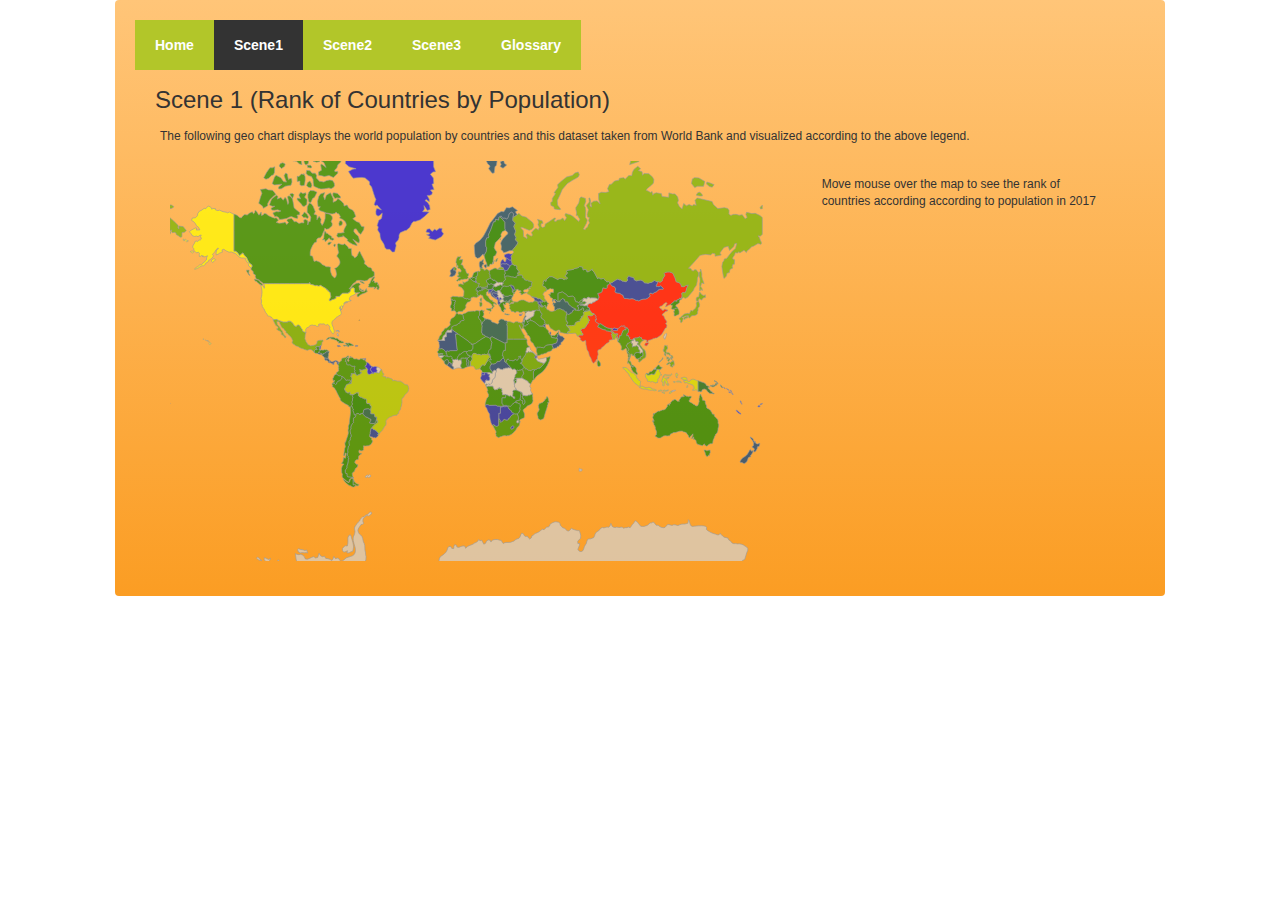
==== scene1.html @ 290844d8 "Initial commit" ====
<!DOCTYPE html PUBLIC "-//W3C//DTD XHTML 1.0 Strict//EN" "http://www.w3.org/TR/xhtml1/DTD/xhtml1-strict.dtd">
<html xmlns="http://www.w3.org/1999/xhtml" xml:lang="en" lang="en">
<head>
<meta http-equiv="content-type" content="text/html; charset=utf-8" />
<meta name="description" content="TC Query Tool" />
<meta name="keywords" content="" />
<meta name="author" content="Mohit Munjal" />
<link rel="stylesheet" type="text/css" href="css/style.css" media="screen" />	
<script type="text/javascript" src="javascript/jquery-1.7.2.js"></script> <!--JQUERY SOURCE LINK-->
<script src="Chart.js-master/Chart.js"></script> <!--Chart.js SOURCE LINK-->
<script src="http://d3js.org/d3.v3.min.js"></script>
<script src="js/underscore.min.js"></script>
<script src="js/jquery.min.js"></script>
<script src="js/bootstrap.min.js"></script>
<script src="d3/d3.min.js"></script>
<script src="//d3js.org/topojson.v0.min.js"></script>
<script src = "https://d3js.org/d3.v4.min.js"></script>
<script src="main.js"></script>


<link rel="stylesheet" href="css/bootstrap.min.css">
<link rel="stylesheet" href="styles.css">  
</head>
<body>
	
<div id="wrapper">
					
	<!--Navigation Pane-->
	<div id="topnav" align="center">		
				<!--Navigation Pane-->

	<ul>
		
		
		<li class=><a href="index.html" value="Main"/>Home</a></li>
		<li class=active><a href="scene1.html" value="Scene1"/>Scene1</a> </li>
		<li class=><a href="scene2.html" value="Scene2">Scene2</a></li>
		<li class=><a href="scene3.html" value="Scene3">Scene3</a></li>
		<li class=><a href="gloss.html">Glossary</a></li>
			
	</ul>

</div>		

	<div class="container" id="slide1">
		<div class="row">
			<h3>Scene 1 (Rank of Countries by Population)</h3>
			<p>The following geo chart displays the world population by countries and this dataset taken from World Bank and visualized according to the above legend. </p>
			<div class="col-md-8">
				<svg id="svg-quality-of-life" viewBox="0 0 1000 450" width="100%" height="400px"></svg>
			</div>
			<div class="col-md-4">
				<h4 id="country-name"></h4>
				<ul id="country-properties">
				</ul>
				<p id="map-help">
					Move mouse over the map to see the rank of countries according according to population in 2017
				</p>
			</div>
		</div>
	</div>

</body>		

</html>
---- css/style.css ----
body {
background-color:#f1f1f1;
font-family: arial;
color:#333;
margin:0;
padding:0px;
}



.beta td{
font-weight: normal;
}	

#wrapper {
width:1050px;
height:auto;
min-height:50px;
border-radius: 4px;
background-color:#f1f1f1;
margin:0 auto;
border-top:0px solid #ccc;
border-left:0px solid #ccc;
border-right:0px solid #ccc;
border-bottom:0px solid #ccc;
padding-top: 20px;
padding-bottom: 20px;
padding-left: 20px;
padding-right: 20px;
background: -webkit-gradient(linear, left top, left bottom, color-stop(0%,rgba(255,197,120,1)), color-stop(100%,rgba(251,157,35,1))); /* Chrome,Safari4+ */
}

#header {
width:1010px;
height:135px;
margin:0 auto;
margin-bottom:25px;
border-bottom:1px solid #ccc;
border-top:1px solid #ccc;
}
 
#header h2 {
padding:10px;
}
 
#nav {
width:1010px;
height:0 auto;
margin:0 auto;
margin-bottom:25px;
border-top:1px solid #ccc;
border-bottom:1px solid #ccc;
}
 
#nav a {
display:inline;
padding:10px;
text-decoration:none;
background-color:#f1f1f1;
}
 
#nav a:hover {
background-color:#bababa;
height:80px;
}
 
#sidebar {
width:200px;
float:right;
margin-bottom:25px;
}
 
#sidebar a {
text-decoration:none;
}
 
#sidebar li 
list-style:none;
}
 
#footer {
clear:both;
width:960px;
height:135px;
border-top:1px solid #ccc;
}
 
#footer p {
padding:10px;
}

#pageview {
border-radius:5px;
font-family:arial;
font-size:10px;
width:auto;
height:auto;
min-height:250px;
padding-top: 0px;
background: -webkit-gradient(linear, left top, left bottom, color-stop(0%,rgba(238,238,238,1)), color-stop(100%,rgba(204,204,204,1))); /* Chrome,Safari4+ */
}


#clusters li {
padding:0px;
list-style-type: none;
cursor: pointer;
cursor: hand;
}

#process-details {
font-size: 11px;
margin-top: 5px;
padding: 2px;
width:170px;
}

#process-details  table{
width:170px; /*130px*/
background: #FFFFFF;
border-radius: 3px;
}



#login {
width:960px;
height:auto;
}

#login label{
display: block;
font-weight: bold;
color: #FFFFFF;
text-align: right;
padding:2px;
}

#login h2{
font-size:20px; 
}

#satmon {
font-family:arial;
font-size:12px;
background: -webkit-gradient(linear, left top, left bottom, color-stop(0%,rgba(238,238,238,1)), color-stop(100%,rgba(204,204,204,1))); /* Chrome,Safari4+ */
border-radius: inherit;
}

#graph {
width:auto;
height:auto;
min-height:300px;
padding: 25px;
font-family:arial;
font-size:inherit;
}



fieldset{
border-radius: 3px;
}

legend{
text-align:left;
font-size:10px;
font-weight:bold;
}

input[type=text]{
width: 200px;
float:left;
padding:2px;
color:#B2C629;
}

input[type=password]{
width: 200px;
float:left;
padding:2px;
}

input[type=radio]{
padding:4px;
}



#alert input[type=submit]{
border-radius: 5px;
font-size:14px;
font-weight: bold;
font-family:inherit;
padding:10px;
width:350px
}

#alert input.breached{ color:white; cursor: pointer; cursor: hand; background:-webkit-gradient(linear, left top, left bottom, color-stop(0%,#f04d4d), color-stop(100%,#f04d4d)); /* Chrome,Safari4+ */;}
#alert input.good{color:white; background: -webkit-gradient(linear, left top, left bottom, color-stop(0%,#5ccc51), color-stop(100%,#5ccc51)); /* Chrome,Safari4+ */;}	

#alert button{
font-size: 11px;
font-family: Arial,Verdana, "Times New Roman", Times, serif;
}

.recharge h2{
font-size: 14px;
font-family: Arial,Verdana, "Times New Roman", Times, serif;
}

h2{
margin:0 0 0 0; 
padding:0 0 0 0; 
font-size: 16px;
font-weight:bold; 
font-family: Arial,Verdana, "Times New Roman", Times, serif;
}

option{
padding:10px
}

p{
padding:5px;
}

button{
width:100px;
font-family:font;
font-size:inherit;
padding:10px;
}

@charset "utf-8";
/*
Template Name: PlusBusiness
Author: <a href="http://www.os-templates.com/">OS Templates</a>
Author URI: http://www.os-templates.com/
Licence: Free to use under our free template licence terms
Licence URI: http://www.os-templates.com/template-terms
File: Navigation CSS
*/

#topnav{display:block;float:inherit margin:0 0 0 0; padding-bottom: 47px; list-style:none; font-size:14px; font-weight:bold; font-family:Verdana, Arial, Helvetica, sans-serif;}
#topnav ul, #topnav li{float:left; list-style:none; margin:0; padding:0;}
#topnav li a:link, #topnav li a:visited, #topnav li a:hover{color:white; text-decoration: none !important;display:block; margin:0; padding:15px 20px; color:white; background-color:#B2C629;}
#topnav ul ul li a:link, #topnav ul ul li a:visited{border:none;}
#topnav li.last a{margin-right:0;}
#topnav li a:hover, #topnav ul li.active a{color:#FFFFFF; background-color:#333333;}
#topnav li li a:link, #topnav li li a:visited{width:150px; float:none; margin:0; padding:7px 10px; font-size:12px; font-weight:normal;}
#topnav li ul{z-index:9999; position:absolute; middle:-999em; height:auto; width:170px; border-left:1px solid #CCCCCC; border-bottom:1px solid #CCCCCC;}
#topnav li ul a{width:140px;}
#topnav li ul ul{margin:-32px 0 0 0;}
#topnav li:hover ul ul{left:-999em;}
#topnav li:hover ul, #topnav li li:hover ul{left:auto;}
#topnav li:hover{position:static;}


/* ----------------------------------------------Column Navigation------------------------------------- */

#column .subnav{display:block; width:250px; padding:25px; background-color:#F9F9F9; margin-bottom:30px;}
#column .subnav h2{margin:0 0 20px 0; padding:0 0 14px 0; font-size:20px; font-weight:normal; font-family:Georgia, "Times New Roman", Times, serif; color:#666666; background-color:#F9F9F9; line-height:normal; border-bottom:1px dotted #666666;}
#column .subnav ul{margin:0; padding:0; list-style:none;}
#column .subnav li{margin:0 0 3px 0; padding:0;}
#column .subnav ul ul, #column .subnav ul ul ul, #column .subnav ul ul ul ul, #column .subnav ul ul ul ul ul{border-top:none; padding-top:0;}
#column .subnav a{display:block; margin:0; padding:5px 10px 5px 20px; color:#777777; background:url("images/green_file.gif") no-repeat 10px center #F9F9F9; text-decoration:none; border-bottom:1px dotted #666666;}
#column .subnav a:hover{color:#B2C629; background-color:#F9F9F9;}
#column .subnav ul ul a, #column .subnav ul ul ul a, #column .subnav ul ul ul ul a, #column .subnav ul ul ul ul ul a{background:url("images/black_file.gif") no-repeat #F9F9F9;}
#column .subnav ul ul a{padding-left:40px; background-position:30px center;}
#column .subnav ul ul ul a{padding-left:50px; background-position:40px center;}
#column .subnav ul ul ul ul a{padding-left:60px; background-position:50px center;}
#column .subnav ul ul ul ul ul a{padding-left:70px; background-position:60px center;}

#loading {
width: 100%;
height: 100%;
top: 0px;
left: 0px;
position: absolute;
display: block;
opacity: 0.7;
background-color: #fff;
text-align: center;
}

#loading-image {
position: absolute;
top:25%;
left:48.3%;
}


p {font-size:12px; font-family:sans-serif;}
p.ex1 {font-size:14px;font-weight:bold;}
p.ex2 {font-size:22px;font-weight:bold;color:white;}

body{font-family:Arial;}
table, td, th {border:1px solid grey;padding:2px;}
table {border-collapse:collapse;}

th{background-color:#9acd32;font-size:24;color:black;}
tr{font-size:14;color:black;}
a:link {color:black;text-decoration:none;}
a:visited {color:black;text-decoration:none;}
a:hover {color:red;text-decoration:none;}
a:active {color:red;text-decoration:none;}


.container {
  width: 970px;
  max-width: none !important;
}

.country {
	stroke: #999;
}

.row { margin-bottom: 10px; }

div.tooltip {	
    position: absolute;			
    padding: 5px 5px;				
    font: 12px sans-serif;		
    background: lightsteelblue;	
    border: 0px;		
    border-radius: 2px;			
    pointer-events: none;			
}
.tooltip td { padding: 2px 5px; }

#svg-prop-bar rect {
  fill: steelblue;
}

.axis path,
.axis line {
  fill: none;
  stroke: #000;
  shape-rendering: crispEdges;
}

.bar {
  fill: orange;
}

.highlight {
  fill: orangered;
}
.bar:hover {
  fill: orangered ;
}

.x.axis path {
  display: none;
}

.d3-tip {
  line-height: 1;
  font-weight: bold;
  padding: 12px;
  background: rgba(0, 0, 0, 0.8);
  color: #fff;
  border-radius: 2px;
}

/* Creates a small triangle extender for the tooltip */
.d3-tip:after {
  box-sizing: border-box;
  display: inline;
  font-size: 10px;
  width: 100%;
  line-height: 1;
  color: rgba(0, 0, 0, 0.8);
  content: "\25BC";
  position: absolute;
  text-align: center;
}

/* Style northward tooltips differently */
.d3-tip.n:after {
  margin: -1px 0 0 0;
  top: 100%;
  left: 0;
}
---- styles.css ----
.container {
  width: 970px;
  max-width: none !important;
}

.country {
	stroke: #999;
}

.row { margin-bottom: 10px; }

div.tooltip {	
    position: absolute;			
    padding: 5px 5px;				
    font: 12px sans-serif;		
    background: lightsteelblue;	
    border: 0px;		
    border-radius: 2px;			
    pointer-events: none;			
}
.tooltip td { padding: 2px 5px; }

#svg-prop-bar rect {
  fill: steelblue;
}
#wrapper {
width:1050px;
height:auto;
min-height:50px;
border-radius: 4px;
background-color:#f1f1f1;
margin:0 auto;
border-top:0px solid #ccc;
border-left:0px solid #ccc;
border-right:0px solid #ccc;
border-bottom:0px solid #ccc;
padding-top: 20px;
padding-bottom: 20px;
padding-left: 20px;
padding-right: 20px;
background: -webkit-gradient(linear, left top, left bottom, color-stop(0%,rgba(255,197,120,1)), color-stop(100%,rgba(251,157,35,1))); /* Chrome,Safari4+ */
}

#header {
width:1010px;
height:135px;
margin:0 auto;
margin-bottom:25px;
border-bottom:1px solid #ccc;
border-top:1px solid #ccc;
}

#topnav{display:block;float:inherit margin:0 0 0 0; padding-bottom: 47px; list-style:none; font-size:14px; font-weight:bold; font-family:Verdana, Arial, Helvetica, sans-serif;}
#topnav ul, #topnav li{float:left; list-style:none; margin:0; padding:0;}
#topnav li a:link, #topnav li a:visited, #topnav li a:hover{color:white; text-decoration: none !important;display:block; margin:0; padding:15px 20px; color:white; background-color:#B2C629;}
#topnav ul ul li a:link, #topnav ul ul li a:visited{border:none;}
#topnav li.last a{margin-right:0;}
#topnav li a:hover, #topnav ul li.active a{color:#FFFFFF; background-color:#333333;}
#topnav li li a:link, #topnav li li a:visited{width:150px; float:none; margin:0; padding:7px 10px; font-size:12px; font-weight:normal;}
#topnav li ul{z-index:9999; position:absolute; middle:-999em; height:auto; width:170px; border-left:1px solid #CCCCCC; border-bottom:1px solid #CCCCCC;}
#topnav li ul a{width:140px;}
#topnav li ul ul{margin:-32px 0 0 0;}
#topnav li:hover ul ul{left:-999em;}
#topnav li:hover ul, #topnav li li:hover ul{left:auto;}
#topnav li:hover{position:static;}


/* ----------------------------------------------Column Navigation------------------------------------- */

#column .subnav{display:block; width:250px; padding:25px; background-color:#F9F9F9; margin-bottom:30px;}
#column .subnav h2{margin:0 0 20px 0; padding:0 0 14px 0; font-size:20px; font-weight:normal; font-family:Georgia, "Times New Roman", Times, serif; color:#666666; background-color:#F9F9F9; line-height:normal; border-bottom:1px dotted #666666;}
#column .subnav ul{margin:0; padding:0; list-style:none;}
#column .subnav li{margin:0 0 3px 0; padding:0;}
#column .subnav ul ul, #column .subnav ul ul ul, #column .subnav ul ul ul ul, #column .subnav ul ul ul ul ul{border-top:none; padding-top:0;}
#column .subnav a{display:block; margin:0; padding:5px 10px 5px 20px; color:#777777; background:url("images/green_file.gif") no-repeat 10px center #F9F9F9; text-decoration:none; border-bottom:1px dotted #666666;}
#column .subnav a:hover{color:#B2C629; background-color:#F9F9F9;}
#column .subnav ul ul a, #column .subnav ul ul ul a, #column .subnav ul ul ul ul a, #column .subnav ul ul ul ul ul a{background:url("images/black_file.gif") no-repeat #F9F9F9;}
#column .subnav ul ul a{padding-left:40px; background-position:30px center;}
#column .subnav ul ul ul a{padding-left:50px; background-position:40px center;}
#column .subnav ul ul ul ul a{padding-left:60px; background-position:50px center;}
#column .subnav ul ul ul ul ul a{padding-left:70px; background-position:60px center;}
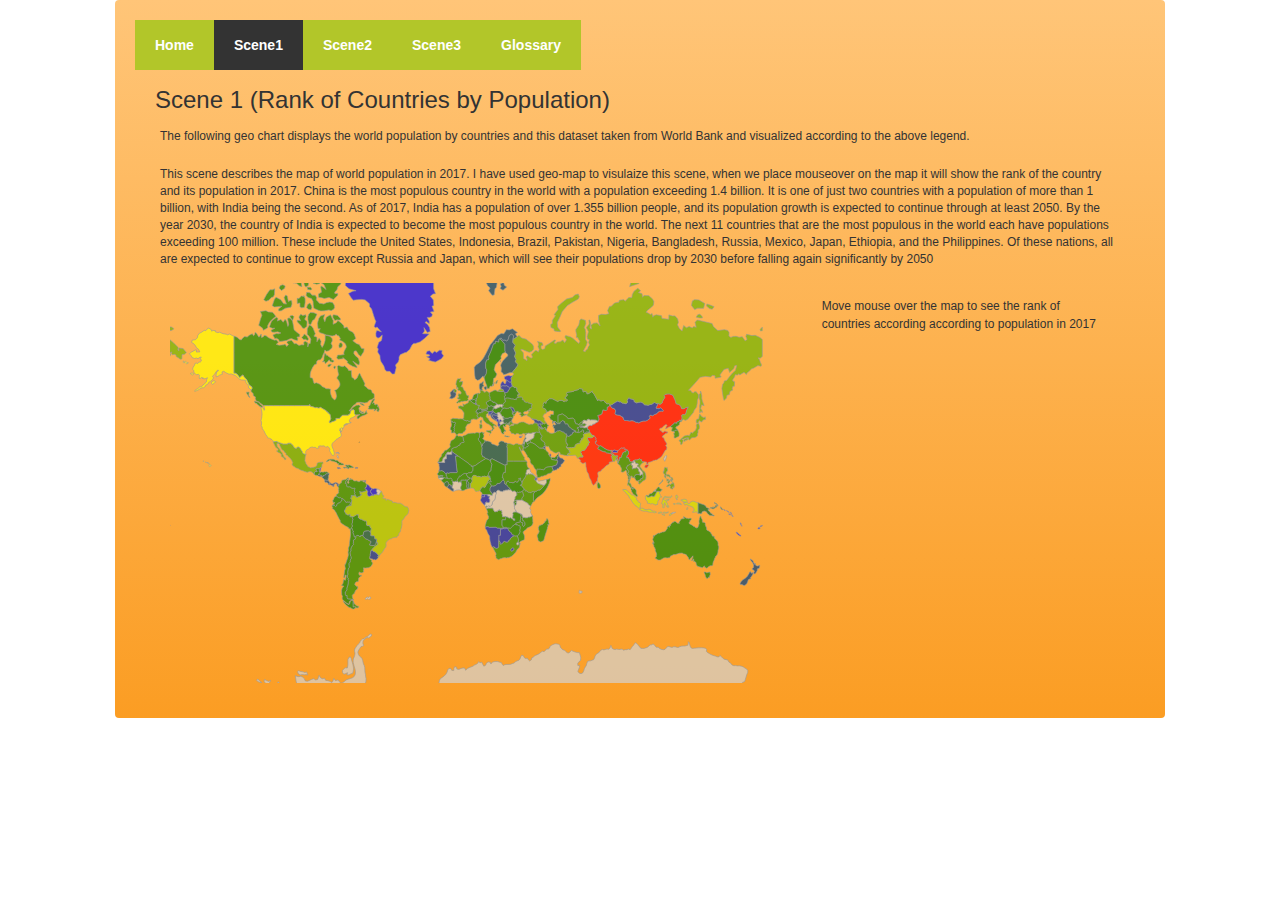
==== commit e0450d19: "Add files via upload" ====
--- a/scene1.html
+++ b/scene1.html
@@ -1,65 +1,68 @@
-<!DOCTYPE html PUBLIC "-//W3C//DTD XHTML 1.0 Strict//EN" "http://www.w3.org/TR/xhtml1/DTD/xhtml1-strict.dtd">
-<html xmlns="http://www.w3.org/1999/xhtml" xml:lang="en" lang="en">
-<head>
-<meta http-equiv="content-type" content="text/html; charset=utf-8" />
-<meta name="description" content="TC Query Tool" />
-<meta name="keywords" content="" />
-<meta name="author" content="Mohit Munjal" />
-<link rel="stylesheet" type="text/css" href="css/style.css" media="screen" />	
-<script type="text/javascript" src="javascript/jquery-1.7.2.js"></script> <!--JQUERY SOURCE LINK-->
-<script src="Chart.js-master/Chart.js"></script> <!--Chart.js SOURCE LINK-->
-<script src="http://d3js.org/d3.v3.min.js"></script>
-<script src="js/underscore.min.js"></script>
-<script src="js/jquery.min.js"></script>
-<script src="js/bootstrap.min.js"></script>
-<script src="d3/d3.min.js"></script>
-<script src="//d3js.org/topojson.v0.min.js"></script>
-<script src = "https://d3js.org/d3.v4.min.js"></script>
-<script src="main.js"></script>
-
-
-<link rel="stylesheet" href="css/bootstrap.min.css">
-<link rel="stylesheet" href="styles.css">  
-</head>
-<body>
-	
-<div id="wrapper">
-					
-	<!--Navigation Pane-->
-	<div id="topnav" align="center">		
-				<!--Navigation Pane-->
-
-	<ul>
-		
-		
-		<li class=><a href="index.html" value="Main"/>Home</a></li>
-		<li class=active><a href="scene1.html" value="Scene1"/>Scene1</a> </li>
-		<li class=><a href="scene2.html" value="Scene2">Scene2</a></li>
-		<li class=><a href="scene3.html" value="Scene3">Scene3</a></li>
-		<li class=><a href="gloss.html">Glossary</a></li>
-			
-	</ul>
-
-</div>		
-
-	<div class="container" id="slide1">
-		<div class="row">
-			<h3>Scene 1 (Rank of Countries by Population)</h3>
-			<p>The following geo chart displays the world population by countries and this dataset taken from World Bank and visualized according to the above legend. </p>
-			<div class="col-md-8">
-				<svg id="svg-quality-of-life" viewBox="0 0 1000 450" width="100%" height="400px"></svg>
-			</div>
-			<div class="col-md-4">
-				<h4 id="country-name"></h4>
-				<ul id="country-properties">
-				</ul>
-				<p id="map-help">
-					Move mouse over the map to see the rank of countries according according to population in 2017
-				</p>
-			</div>
-		</div>
-	</div>
-
-</body>		
-
+<!DOCTYPE html PUBLIC "-//W3C//DTD XHTML 1.0 Strict//EN" "http://www.w3.org/TR/xhtml1/DTD/xhtml1-strict.dtd">
+<html xmlns="http://www.w3.org/1999/xhtml" xml:lang="en" lang="en">
+<head>
+<meta http-equiv="content-type" content="text/html; charset=utf-8" />
+<meta name="description" content="TC Query Tool" />
+<meta name="keywords" content="" />
+<meta name="author" content="Mohit Munjal" />
+<link rel="stylesheet" type="text/css" href="css/style.css" media="screen" />	
+<script type="text/javascript" src="javascript/jquery-1.7.2.js"></script> <!--JQUERY SOURCE LINK-->
+<script src="Chart.js-master/Chart.js"></script> <!--Chart.js SOURCE LINK-->
+<script src="http://d3js.org/d3.v3.min.js"></script>
+<script src="js/underscore.min.js"></script>
+<script src="js/jquery.min.js"></script>
+<script src="js/bootstrap.min.js"></script>
+<script src="d3/d3.min.js"></script>
+<script src="//d3js.org/topojson.v0.min.js"></script>
+<script src = "https://d3js.org/d3.v4.min.js"></script>
+<script src="main.js"></script>
+
+
+<link rel="stylesheet" href="css/bootstrap.min.css">
+<link rel="stylesheet" href="styles.css">  
+</head>
+<body>
+	
+<div id="wrapper">
+					
+	<!--Navigation Pane-->
+	<div id="topnav" align="center">		
+				<!--Navigation Pane-->
+
+	<ul>
+		
+		
+		<li class=><a href="index.html" value="Main"/>Home</a></li>
+		<li class=active><a href="scene1.html" value="Scene1"/>Scene1</a> </li>
+		<li class=><a href="scene2.html" value="Scene2">Scene2</a></li>
+		<li class=><a href="scene3.html" value="Scene3">Scene3</a></li>
+		<li class=><a href="gloss.html">Glossary</a></li>
+			
+	</ul>
+
+</div>		
+
+	<div class="container" id="slide1">
+		<div class="row">
+			<h3>Scene 1 (Rank of Countries by Population)</h3>
+			<p>The following geo chart displays the world population by countries and this dataset taken from World Bank and visualized according to the above legend. 
+			<p>This scene describes the map of world population in 2017. I have used geo-map to visulaize this scene, when we place mouseover on the map it will show the rank of the country and its population in 2017. 
+			China is the most populous country in the world with a population exceeding 1.4 billion. It is one of just two countries with a population of more than 1 billion, with India being the second. As of 2017, India has a population of over 1.355 billion people, and its population growth is expected to continue through at least 2050. By the year 2030, the country of India is expected to become the most populous country in the world. 
+			The next 11 countries that are the most populous in the world each have populations exceeding 100 million. These include the United States, Indonesia, Brazil, Pakistan, Nigeria, Bangladesh, Russia, Mexico, Japan, Ethiopia, and the Philippines. Of these nations, all are expected to continue to grow except Russia and Japan, which will see their populations drop by 2030 before falling again significantly by 2050 </p>
+			<div class="col-md-8">
+				<svg id="svg-quality-of-life" viewBox="0 0 1000 450" width="100%" height="400px"></svg>
+			</div>
+			<div class="col-md-4">
+				<h4 id="country-name"></h4>
+				<ul id="country-properties">
+				</ul>
+				<p id="map-help">
+					Move mouse over the map to see the rank of countries according according to population in 2017
+				</p>
+			</div>
+		</div>
+	</div>
+
+</body>		
+
 </html>--- a/css/style.css
+++ b/css/style.css
@@ -1,386 +1,386 @@
-body {
-background-color:#f1f1f1;
-font-family: arial;
-color:#333;
-margin:0;
-padding:0px;
-}
-
-
-
-.beta td{
-font-weight: normal;
-}	
-
-#wrapper {
-width:1050px;
-height:auto;
-min-height:50px;
-border-radius: 4px;
-background-color:#f1f1f1;
-margin:0 auto;
-border-top:0px solid #ccc;
-border-left:0px solid #ccc;
-border-right:0px solid #ccc;
-border-bottom:0px solid #ccc;
-padding-top: 20px;
-padding-bottom: 20px;
-padding-left: 20px;
-padding-right: 20px;
-background: -webkit-gradient(linear, left top, left bottom, color-stop(0%,rgba(255,197,120,1)), color-stop(100%,rgba(251,157,35,1))); /* Chrome,Safari4+ */
-}
-
-#header {
-width:1010px;
-height:135px;
-margin:0 auto;
-margin-bottom:25px;
-border-bottom:1px solid #ccc;
-border-top:1px solid #ccc;
-}
- 
-#header h2 {
-padding:10px;
-}
- 
-#nav {
-width:1010px;
-height:0 auto;
-margin:0 auto;
-margin-bottom:25px;
-border-top:1px solid #ccc;
-border-bottom:1px solid #ccc;
-}
- 
-#nav a {
-display:inline;
-padding:10px;
-text-decoration:none;
-background-color:#f1f1f1;
-}
- 
-#nav a:hover {
-background-color:#bababa;
-height:80px;
-}
- 
-#sidebar {
-width:200px;
-float:right;
-margin-bottom:25px;
-}
- 
-#sidebar a {
-text-decoration:none;
-}
- 
-#sidebar li 
-list-style:none;
-}
- 
-#footer {
-clear:both;
-width:960px;
-height:135px;
-border-top:1px solid #ccc;
-}
- 
-#footer p {
-padding:10px;
-}
-
-#pageview {
-border-radius:5px;
-font-family:arial;
-font-size:10px;
-width:auto;
-height:auto;
-min-height:250px;
-padding-top: 0px;
-background: -webkit-gradient(linear, left top, left bottom, color-stop(0%,rgba(238,238,238,1)), color-stop(100%,rgba(204,204,204,1))); /* Chrome,Safari4+ */
-}
-
-
-#clusters li {
-padding:0px;
-list-style-type: none;
-cursor: pointer;
-cursor: hand;
-}
-
-#process-details {
-font-size: 11px;
-margin-top: 5px;
-padding: 2px;
-width:170px;
-}
-
-#process-details  table{
-width:170px; /*130px*/
-background: #FFFFFF;
-border-radius: 3px;
-}
-
-
-
-#login {
-width:960px;
-height:auto;
-}
-
-#login label{
-display: block;
-font-weight: bold;
-color: #FFFFFF;
-text-align: right;
-padding:2px;
-}
-
-#login h2{
-font-size:20px; 
-}
-
-#satmon {
-font-family:arial;
-font-size:12px;
-background: -webkit-gradient(linear, left top, left bottom, color-stop(0%,rgba(238,238,238,1)), color-stop(100%,rgba(204,204,204,1))); /* Chrome,Safari4+ */
-border-radius: inherit;
-}
-
-#graph {
-width:auto;
-height:auto;
-min-height:300px;
-padding: 25px;
-font-family:arial;
-font-size:inherit;
-}
-
-
-
-fieldset{
-border-radius: 3px;
-}
-
-legend{
-text-align:left;
-font-size:10px;
-font-weight:bold;
-}
-
-input[type=text]{
-width: 200px;
-float:left;
-padding:2px;
-color:#B2C629;
-}
-
-input[type=password]{
-width: 200px;
-float:left;
-padding:2px;
-}
-
-input[type=radio]{
-padding:4px;
-}
-
-
-
-#alert input[type=submit]{
-border-radius: 5px;
-font-size:14px;
-font-weight: bold;
-font-family:inherit;
-padding:10px;
-width:350px
-}
-
-#alert input.breached{ color:white; cursor: pointer; cursor: hand; background:-webkit-gradient(linear, left top, left bottom, color-stop(0%,#f04d4d), color-stop(100%,#f04d4d)); /* Chrome,Safari4+ */;}
-#alert input.good{color:white; background: -webkit-gradient(linear, left top, left bottom, color-stop(0%,#5ccc51), color-stop(100%,#5ccc51)); /* Chrome,Safari4+ */;}	
-
-#alert button{
-font-size: 11px;
-font-family: Arial,Verdana, "Times New Roman", Times, serif;
-}
-
-.recharge h2{
-font-size: 14px;
-font-family: Arial,Verdana, "Times New Roman", Times, serif;
-}
-
-h2{
-margin:0 0 0 0; 
-padding:0 0 0 0; 
-font-size: 16px;
-font-weight:bold; 
-font-family: Arial,Verdana, "Times New Roman", Times, serif;
-}
-
-option{
-padding:10px
-}
-
-p{
-padding:5px;
-}
-
-button{
-width:100px;
-font-family:font;
-font-size:inherit;
-padding:10px;
-}
-
-@charset "utf-8";
-/*
-Template Name: PlusBusiness
-Author: <a href="http://www.os-templates.com/">OS Templates</a>
-Author URI: http://www.os-templates.com/
-Licence: Free to use under our free template licence terms
-Licence URI: http://www.os-templates.com/template-terms
-File: Navigation CSS
-*/
-
-#topnav{display:block;float:inherit margin:0 0 0 0; padding-bottom: 47px; list-style:none; font-size:14px; font-weight:bold; font-family:Verdana, Arial, Helvetica, sans-serif;}
-#topnav ul, #topnav li{float:left; list-style:none; margin:0; padding:0;}
-#topnav li a:link, #topnav li a:visited, #topnav li a:hover{color:white; text-decoration: none !important;display:block; margin:0; padding:15px 20px; color:white; background-color:#B2C629;}
-#topnav ul ul li a:link, #topnav ul ul li a:visited{border:none;}
-#topnav li.last a{margin-right:0;}
-#topnav li a:hover, #topnav ul li.active a{color:#FFFFFF; background-color:#333333;}
-#topnav li li a:link, #topnav li li a:visited{width:150px; float:none; margin:0; padding:7px 10px; font-size:12px; font-weight:normal;}
-#topnav li ul{z-index:9999; position:absolute; middle:-999em; height:auto; width:170px; border-left:1px solid #CCCCCC; border-bottom:1px solid #CCCCCC;}
-#topnav li ul a{width:140px;}
-#topnav li ul ul{margin:-32px 0 0 0;}
-#topnav li:hover ul ul{left:-999em;}
-#topnav li:hover ul, #topnav li li:hover ul{left:auto;}
-#topnav li:hover{position:static;}
-
-
-/* ----------------------------------------------Column Navigation------------------------------------- */
-
-#column .subnav{display:block; width:250px; padding:25px; background-color:#F9F9F9; margin-bottom:30px;}
-#column .subnav h2{margin:0 0 20px 0; padding:0 0 14px 0; font-size:20px; font-weight:normal; font-family:Georgia, "Times New Roman", Times, serif; color:#666666; background-color:#F9F9F9; line-height:normal; border-bottom:1px dotted #666666;}
-#column .subnav ul{margin:0; padding:0; list-style:none;}
-#column .subnav li{margin:0 0 3px 0; padding:0;}
-#column .subnav ul ul, #column .subnav ul ul ul, #column .subnav ul ul ul ul, #column .subnav ul ul ul ul ul{border-top:none; padding-top:0;}
-#column .subnav a{display:block; margin:0; padding:5px 10px 5px 20px; color:#777777; background:url("images/green_file.gif") no-repeat 10px center #F9F9F9; text-decoration:none; border-bottom:1px dotted #666666;}
-#column .subnav a:hover{color:#B2C629; background-color:#F9F9F9;}
-#column .subnav ul ul a, #column .subnav ul ul ul a, #column .subnav ul ul ul ul a, #column .subnav ul ul ul ul ul a{background:url("images/black_file.gif") no-repeat #F9F9F9;}
-#column .subnav ul ul a{padding-left:40px; background-position:30px center;}
-#column .subnav ul ul ul a{padding-left:50px; background-position:40px center;}
-#column .subnav ul ul ul ul a{padding-left:60px; background-position:50px center;}
-#column .subnav ul ul ul ul ul a{padding-left:70px; background-position:60px center;}
-
-#loading {
-width: 100%;
-height: 100%;
-top: 0px;
-left: 0px;
-position: absolute;
-display: block;
-opacity: 0.7;
-background-color: #fff;
-text-align: center;
-}
-
-#loading-image {
-position: absolute;
-top:25%;
-left:48.3%;
-}
-
-
-p {font-size:12px; font-family:sans-serif;}
-p.ex1 {font-size:14px;font-weight:bold;}
-p.ex2 {font-size:22px;font-weight:bold;color:white;}
-
-body{font-family:Arial;}
-table, td, th {border:1px solid grey;padding:2px;}
-table {border-collapse:collapse;}
-
-th{background-color:#9acd32;font-size:24;color:black;}
-tr{font-size:14;color:black;}
-a:link {color:black;text-decoration:none;}
-a:visited {color:black;text-decoration:none;}
-a:hover {color:red;text-decoration:none;}
-a:active {color:red;text-decoration:none;}
-
-
-.container {
-  width: 970px;
-  max-width: none !important;
-}
-
-.country {
-	stroke: #999;
-}
-
-.row { margin-bottom: 10px; }
-
-div.tooltip {	
-    position: absolute;			
-    padding: 5px 5px;				
-    font: 12px sans-serif;		
-    background: lightsteelblue;	
-    border: 0px;		
-    border-radius: 2px;			
-    pointer-events: none;			
-}
-.tooltip td { padding: 2px 5px; }
-
-#svg-prop-bar rect {
-  fill: steelblue;
-}
-
-.axis path,
-.axis line {
-  fill: none;
-  stroke: #000;
-  shape-rendering: crispEdges;
-}
-
-.bar {
-  fill: orange;
-}
-
-.highlight {
-  fill: orangered;
-}
-.bar:hover {
-  fill: orangered ;
-}
-
-.x.axis path {
-  display: none;
-}
-
-.d3-tip {
-  line-height: 1;
-  font-weight: bold;
-  padding: 12px;
-  background: rgba(0, 0, 0, 0.8);
-  color: #fff;
-  border-radius: 2px;
-}
-
-/* Creates a small triangle extender for the tooltip */
-.d3-tip:after {
-  box-sizing: border-box;
-  display: inline;
-  font-size: 10px;
-  width: 100%;
-  line-height: 1;
-  color: rgba(0, 0, 0, 0.8);
-  content: "\25BC";
-  position: absolute;
-  text-align: center;
-}
-
-/* Style northward tooltips differently */
-.d3-tip.n:after {
-  margin: -1px 0 0 0;
-  top: 100%;
-  left: 0;
-}
-
+body {
+background-color:#f1f1f1;
+font-family: arial;
+color:#333;
+margin:0;
+padding:0px;
+}
+
+
+
+.beta td{
+font-weight: normal;
+}	
+
+#wrapper {
+width:1050px;
+height:auto;
+min-height:50px;
+border-radius: 4px;
+background-color:#f1f1f1;
+margin:0 auto;
+border-top:0px solid #ccc;
+border-left:0px solid #ccc;
+border-right:0px solid #ccc;
+border-bottom:0px solid #ccc;
+padding-top: 20px;
+padding-bottom: 20px;
+padding-left: 20px;
+padding-right: 20px;
+background: -webkit-gradient(linear, left top, left bottom, color-stop(0%,rgba(255,197,120,1)), color-stop(100%,rgba(251,157,35,1))); /* Chrome,Safari4+ */
+}
+
+#header {
+width:1010px;
+height:135px;
+margin:0 auto;
+margin-bottom:25px;
+border-bottom:1px solid #ccc;
+border-top:1px solid #ccc;
+}
+ 
+#header h2 {
+padding:10px;
+}
+ 
+#nav {
+width:1010px;
+height:0 auto;
+margin:0 auto;
+margin-bottom:25px;
+border-top:1px solid #ccc;
+border-bottom:1px solid #ccc;
+}
+ 
+#nav a {
+display:inline;
+padding:10px;
+text-decoration:none;
+background-color:#f1f1f1;
+}
+ 
+#nav a:hover {
+background-color:#bababa;
+height:80px;
+}
+ 
+#sidebar {
+width:200px;
+float:right;
+margin-bottom:25px;
+}
+ 
+#sidebar a {
+text-decoration:none;
+}
+ 
+#sidebar li 
+list-style:none;
+}
+ 
+#footer {
+clear:both;
+width:960px;
+height:135px;
+border-top:1px solid #ccc;
+}
+ 
+#footer p {
+padding:10px;
+}
+
+#pageview {
+border-radius:5px;
+font-family:arial;
+font-size:10px;
+width:auto;
+height:auto;
+min-height:250px;
+padding-top: 0px;
+background: -webkit-gradient(linear, left top, left bottom, color-stop(0%,rgba(238,238,238,1)), color-stop(100%,rgba(204,204,204,1))); /* Chrome,Safari4+ */
+}
+
+
+#clusters li {
+padding:0px;
+list-style-type: none;
+cursor: pointer;
+cursor: hand;
+}
+
+#process-details {
+font-size: 11px;
+margin-top: 5px;
+padding: 2px;
+width:170px;
+}
+
+#process-details  table{
+width:170px; /*130px*/
+background: #FFFFFF;
+border-radius: 3px;
+}
+
+
+
+#login {
+width:960px;
+height:auto;
+}
+
+#login label{
+display: block;
+font-weight: bold;
+color: #FFFFFF;
+text-align: right;
+padding:2px;
+}
+
+#login h2{
+font-size:20px; 
+}
+
+#satmon {
+font-family:arial;
+font-size:12px;
+background: -webkit-gradient(linear, left top, left bottom, color-stop(0%,rgba(238,238,238,1)), color-stop(100%,rgba(204,204,204,1))); /* Chrome,Safari4+ */
+border-radius: inherit;
+}
+
+#graph {
+width:auto;
+height:auto;
+min-height:300px;
+padding: 25px;
+font-family:arial;
+font-size:inherit;
+}
+
+
+
+fieldset{
+border-radius: 3px;
+}
+
+legend{
+text-align:left;
+font-size:10px;
+font-weight:bold;
+}
+
+input[type=text]{
+width: 200px;
+float:left;
+padding:2px;
+color:#B2C629;
+}
+
+input[type=password]{
+width: 200px;
+float:left;
+padding:2px;
+}
+
+input[type=radio]{
+padding:4px;
+}
+
+
+
+#alert input[type=submit]{
+border-radius: 5px;
+font-size:14px;
+font-weight: bold;
+font-family:inherit;
+padding:10px;
+width:350px
+}
+
+#alert input.breached{ color:white; cursor: pointer; cursor: hand; background:-webkit-gradient(linear, left top, left bottom, color-stop(0%,#f04d4d), color-stop(100%,#f04d4d)); /* Chrome,Safari4+ */;}
+#alert input.good{color:white; background: -webkit-gradient(linear, left top, left bottom, color-stop(0%,#5ccc51), color-stop(100%,#5ccc51)); /* Chrome,Safari4+ */;}	
+
+#alert button{
+font-size: 11px;
+font-family: Arial,Verdana, "Times New Roman", Times, serif;
+}
+
+.recharge h2{
+font-size: 14px;
+font-family: Arial,Verdana, "Times New Roman", Times, serif;
+}
+
+h2{
+margin:0 0 0 0; 
+padding:0 0 0 0; 
+font-size: 16px;
+font-weight:bold; 
+font-family: Arial,Verdana, "Times New Roman", Times, serif;
+}
+
+option{
+padding:10px
+}
+
+p{
+padding:5px;
+}
+
+button{
+width:100px;
+font-family:font;
+font-size:inherit;
+padding:10px;
+}
+
+@charset "utf-8";
+/*
+Template Name: PlusBusiness
+Author: <a href="http://www.os-templates.com/">OS Templates</a>
+Author URI: http://www.os-templates.com/
+Licence: Free to use under our free template licence terms
+Licence URI: http://www.os-templates.com/template-terms
+File: Navigation CSS
+*/
+
+#topnav{display:block;float:inherit margin:0 0 0 0; padding-bottom: 47px; list-style:none; font-size:14px; font-weight:bold; font-family:Verdana, Arial, Helvetica, sans-serif;}
+#topnav ul, #topnav li{float:left; list-style:none; margin:0; padding:0;}
+#topnav li a:link, #topnav li a:visited, #topnav li a:hover{color:white; text-decoration: none !important;display:block; margin:0; padding:15px 20px; color:white; background-color:#B2C629;}
+#topnav ul ul li a:link, #topnav ul ul li a:visited{border:none;}
+#topnav li.last a{margin-right:0;}
+#topnav li a:hover, #topnav ul li.active a{color:#FFFFFF; background-color:#333333;}
+#topnav li li a:link, #topnav li li a:visited{width:150px; float:none; margin:0; padding:7px 10px; font-size:12px; font-weight:normal;}
+#topnav li ul{z-index:9999; position:absolute; middle:-999em; height:auto; width:170px; border-left:1px solid #CCCCCC; border-bottom:1px solid #CCCCCC;}
+#topnav li ul a{width:140px;}
+#topnav li ul ul{margin:-32px 0 0 0;}
+#topnav li:hover ul ul{left:-999em;}
+#topnav li:hover ul, #topnav li li:hover ul{left:auto;}
+#topnav li:hover{position:static;}
+
+
+/* ----------------------------------------------Column Navigation------------------------------------- */
+
+#column .subnav{display:block; width:250px; padding:25px; background-color:#F9F9F9; margin-bottom:30px;}
+#column .subnav h2{margin:0 0 20px 0; padding:0 0 14px 0; font-size:20px; font-weight:normal; font-family:Georgia, "Times New Roman", Times, serif; color:#666666; background-color:#F9F9F9; line-height:normal; border-bottom:1px dotted #666666;}
+#column .subnav ul{margin:0; padding:0; list-style:none;}
+#column .subnav li{margin:0 0 3px 0; padding:0;}
+#column .subnav ul ul, #column .subnav ul ul ul, #column .subnav ul ul ul ul, #column .subnav ul ul ul ul ul{border-top:none; padding-top:0;}
+#column .subnav a{display:block; margin:0; padding:5px 10px 5px 20px; color:#777777; background:url("images/green_file.gif") no-repeat 10px center #F9F9F9; text-decoration:none; border-bottom:1px dotted #666666;}
+#column .subnav a:hover{color:#B2C629; background-color:#F9F9F9;}
+#column .subnav ul ul a, #column .subnav ul ul ul a, #column .subnav ul ul ul ul a, #column .subnav ul ul ul ul ul a{background:url("images/black_file.gif") no-repeat #F9F9F9;}
+#column .subnav ul ul a{padding-left:40px; background-position:30px center;}
+#column .subnav ul ul ul a{padding-left:50px; background-position:40px center;}
+#column .subnav ul ul ul ul a{padding-left:60px; background-position:50px center;}
+#column .subnav ul ul ul ul ul a{padding-left:70px; background-position:60px center;}
+
+#loading {
+width: 100%;
+height: 100%;
+top: 0px;
+left: 0px;
+position: absolute;
+display: block;
+opacity: 0.7;
+background-color: #fff;
+text-align: center;
+}
+
+#loading-image {
+position: absolute;
+top:25%;
+left:48.3%;
+}
+
+
+p {font-size:12px; font-family:sans-serif;}
+p.ex1 {font-size:14px;font-weight:bold;}
+p.ex2 {font-size:22px;font-weight:bold;color:white;}
+
+body{font-family:Arial;}
+table, td, th {border:1px solid grey;padding:2px;}
+table {border-collapse:collapse;}
+
+th{background-color:#9acd32;font-size:24;color:black;}
+tr{font-size:14;color:black;}
+a:link {color:black;text-decoration:none;}
+a:visited {color:black;text-decoration:none;}
+a:hover {color:red;text-decoration:none;}
+a:active {color:red;text-decoration:none;}
+
+
+.container {
+  width: 970px;
+  max-width: none !important;
+}
+
+.country {
+	stroke: #999;
+}
+
+.row { margin-bottom: 10px; }
+
+div.tooltip {	
+    position: absolute;			
+    padding: 5px 5px;				
+    font: 12px sans-serif;		
+    background: lightsteelblue;	
+    border: 0px;		
+    border-radius: 2px;			
+    pointer-events: none;			
+}
+.tooltip td { padding: 2px 5px; }
+
+#svg-prop-bar rect {
+  fill: steelblue;
+}
+
+.axis path,
+.axis line {
+  fill: none;
+  stroke: #000;
+  shape-rendering: crispEdges;
+}
+
+.bar {
+  fill: orange;
+}
+
+.highlight {
+  fill: orangered;
+}
+.bar:hover {
+  fill: orangered ;
+}
+
+.x.axis path {
+  display: none;
+}
+
+.d3-tip {
+  line-height: 1;
+  font-weight: bold;
+  padding: 12px;
+  background: rgba(0, 0, 0, 0.8);
+  color: #fff;
+  border-radius: 2px;
+}
+
+/* Creates a small triangle extender for the tooltip */
+.d3-tip:after {
+  box-sizing: border-box;
+  display: inline;
+  font-size: 10px;
+  width: 100%;
+  line-height: 1;
+  color: rgba(0, 0, 0, 0.8);
+  content: "\25BC";
+  position: absolute;
+  text-align: center;
+}
+
+/* Style northward tooltips differently */
+.d3-tip.n:after {
+  margin: -1px 0 0 0;
+  top: 100%;
+  left: 0;
+}
+
